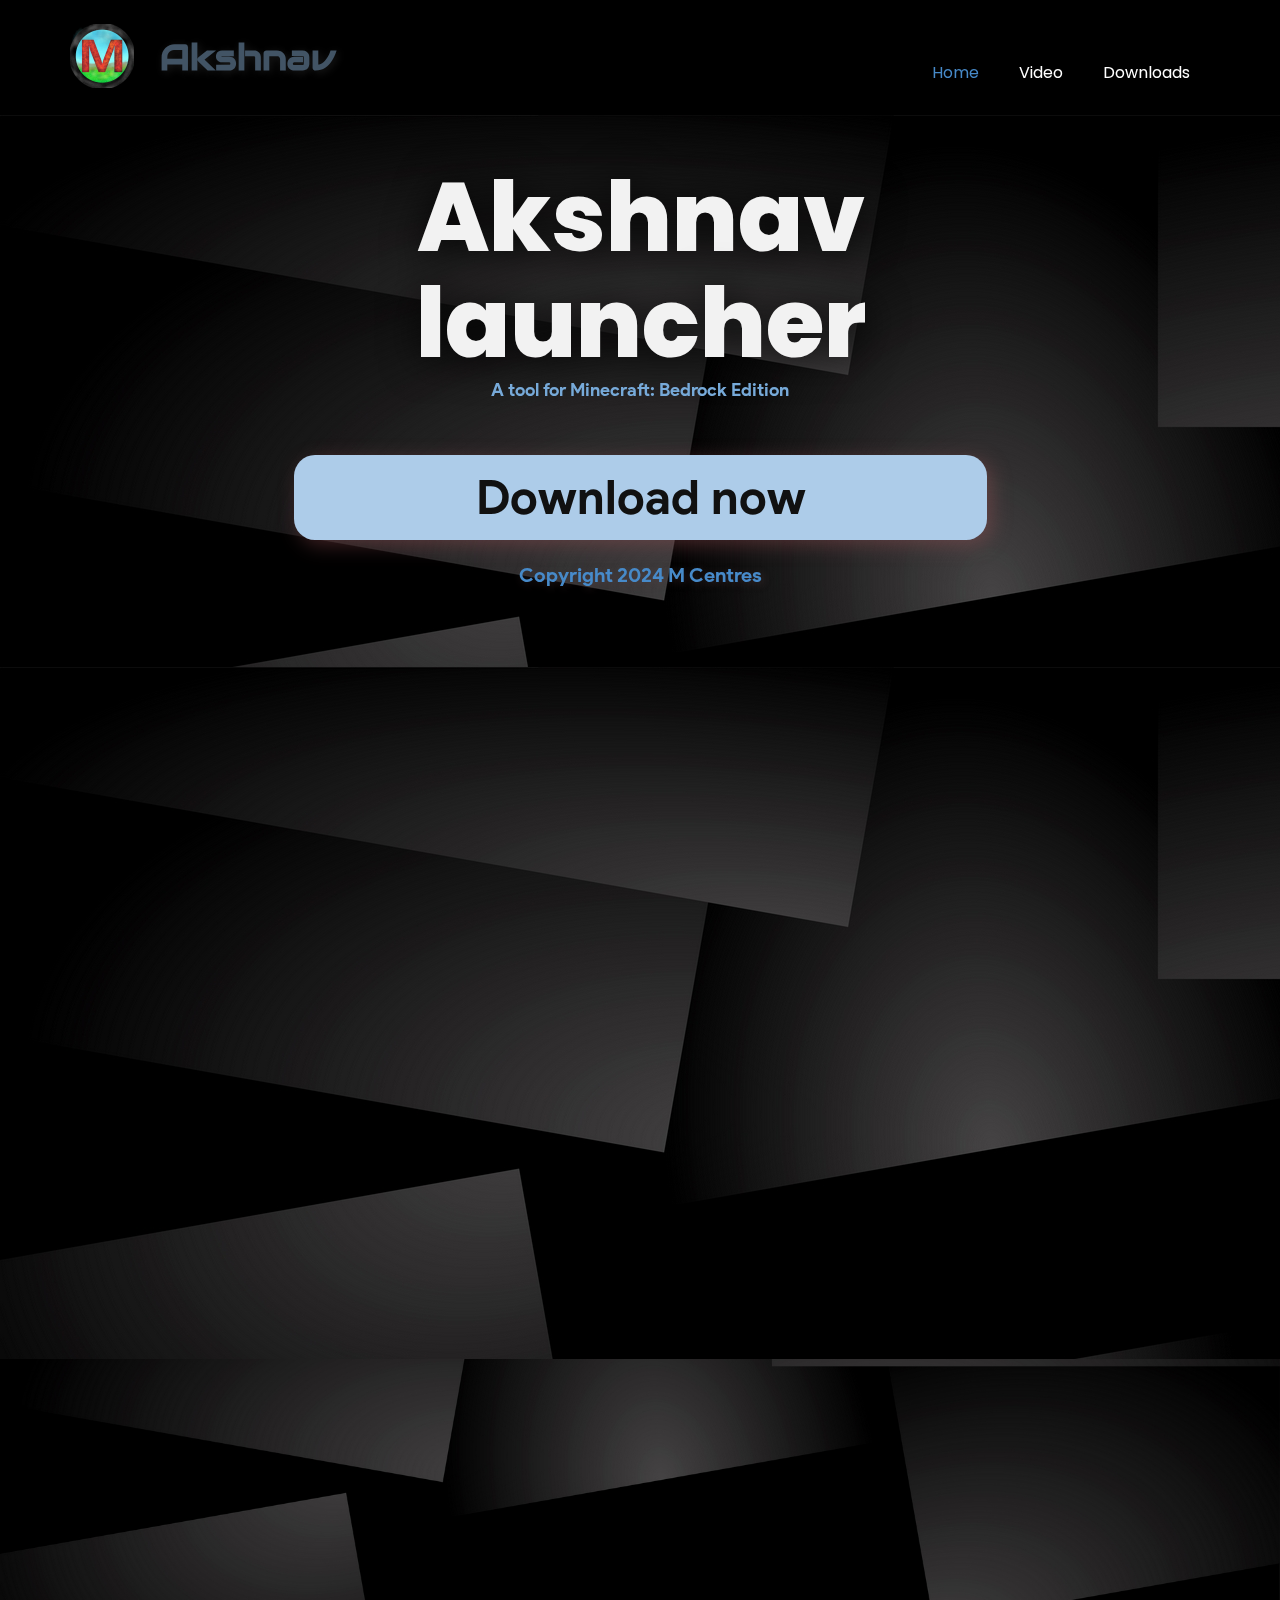
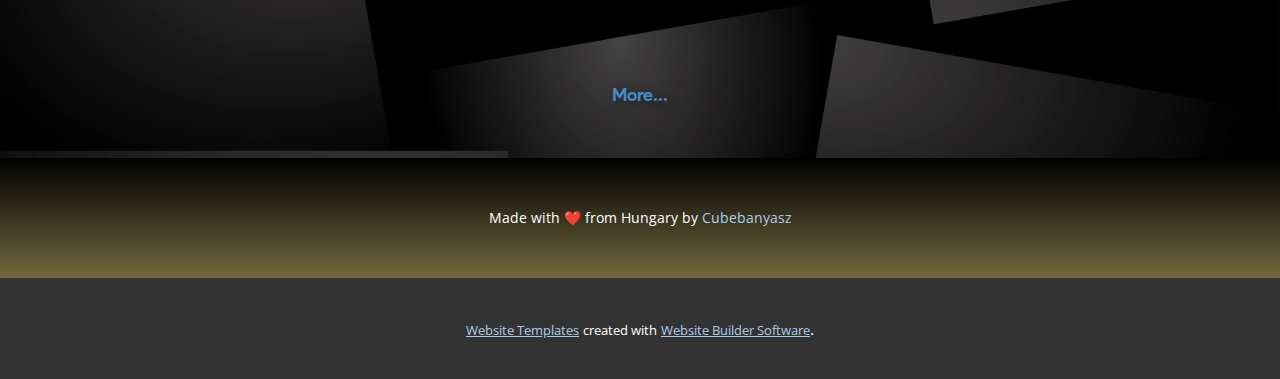
==== index.html @ bc9ab86b "first commit" ====
<!DOCTYPE html>
<html style="font-size: 16px;" lang="en"><head>
    <meta name="viewport" content="width=device-width, initial-scale=1.0">
    <meta charset="utf-8">
    <meta name="keywords" content="Meet your design team">
    <meta name="description" content="">
    <title>Home</title>
    <link rel="stylesheet" href="nicepage.css" media="screen">
<link rel="stylesheet" href="Home.css" media="screen">
    <script class="u-script" type="text/javascript" src="jquery.js" defer=""></script>
    <script class="u-script" type="text/javascript" src="nicepage.js" defer=""></script>
    <meta name="generator" content="Nicepage 6.5.3, nicepage.com">
    
    <link id="u-theme-google-font" rel="stylesheet" href="https://fonts.googleapis.com/css?family=Roboto:100,100i,300,300i,400,400i,500,500i,700,700i,900,900i|Open+Sans:300,300i,400,400i,500,500i,600,600i,700,700i,800,800i">
    <link id="u-page-google-font" rel="stylesheet" href="https://fonts.googleapis.com/css?family=Poppins:100,100i,200,200i,300,300i,400,400i,500,500i,600,600i,700,700i,800,800i,900,900i|Audiowide:400">
    
    
    
    
    
    
    <script type="application/ld+json">{
		"@context": "http://schema.org",
		"@type": "Organization",
		"name": "",
		"logo": "/images/app-1.png"
}</script>
    <meta name="theme-color" content="#478ac9">
    <meta property="og:title" content="Home">
    <meta property="og:type" content="website">
  <meta data-intl-tel-input-cdn-path="intlTelInput/"></head>
  <body data-home-page="Home.html" data-home-page-title="Home" data-path-to-root="/" data-include-products="true" class="u-body u-xl-mode" data-lang="en"><header class="u-black u-clearfix u-header u-sticky u-sticky-7d30 u-header" id="sec-f02a"><div class="u-clearfix u-sheet u-sheet-1">
        <a href="https://akshnav.cubebanyasz.me" class="u-image u-logo u-image-1" data-image-width="256" data-image-height="256" title="Home" rel="nofollow">
          <img src="/images/app-1.png" class="u-logo-image u-logo-image-1">
        </a>
        <h3 class="u-custom-font u-headline u-text u-text-default u-text-palette-1-dark-2 u-text-1" data-animation-name="customAnimationIn" data-animation-duration="1000" data-animation-delay="0">
          <a href="/">Akshnav </a>
        </h3>
        <nav class="u-menu u-menu-one-level u-offcanvas u-menu-1" data-position="Menu">
          <div class="menu-collapse u-custom-font" style="font-size: 1rem; letter-spacing: 0px; font-family: Poppins;">
            <a class="u-button-style u-custom-left-right-menu-spacing u-custom-padding-bottom u-custom-top-bottom-menu-spacing u-nav-link u-text-active-palette-1-base u-text-hover-palette-2-base" href="#">
              <svg class="u-svg-link" viewBox="0 0 24 24"><use xmlns:xlink="http://www.w3.org/1999/xlink" xlink:href="#menu-hamburger"></use></svg>
              <svg class="u-svg-content" version="1.1" id="menu-hamburger" viewBox="0 0 16 16" x="0px" y="0px" xmlns:xlink="http://www.w3.org/1999/xlink" xmlns="http://www.w3.org/2000/svg"><g><rect y="1" width="16" height="2"></rect><rect y="7" width="16" height="2"></rect><rect y="13" width="16" height="2"></rect>
</g></svg>
            </a>
          </div>
          <div class="u-custom-menu u-nav-container">
            <ul class="u-custom-font u-nav u-unstyled u-nav-1"><li class="u-nav-item"><a class="u-button-style u-nav-link u-text-active-palette-1-base u-text-hover-palette-2-base" href="/Home.html" style="padding: 10px 20px;">Home</a>
</li><li class="u-nav-item"><a class="u-button-style u-nav-link u-text-active-palette-1-base u-text-hover-palette-2-base" href="Home/#sec-6ffa" style="padding: 10px 20px;">Video</a>
</li><li class="u-nav-item"><a class="u-button-style u-nav-link u-text-active-palette-1-base u-text-hover-palette-2-base" href="Home/#sec-b356" style="padding: 10px 20px;">Downloads</a>
</li></ul>
          </div>
          <div class="u-custom-menu u-nav-container-collapse">
            <div class="u-black u-container-style u-inner-container-layout u-opacity u-opacity-95 u-sidenav">
              <div class="u-inner-container-layout u-sidenav-overflow">
                <div class="u-menu-close"></div>
                <ul class="u-align-center u-nav u-popupmenu-items u-unstyled u-nav-2"><li class="u-nav-item"><a class="u-button-style u-nav-link" href="/Home.html">Home</a>
</li><li class="u-nav-item"><a class="u-button-style u-nav-link" href="Home/#sec-6ffa">Video</a>
</li><li class="u-nav-item"><a class="u-button-style u-nav-link" href="Home/#sec-b356">Downloads</a>
</li></ul>
              </div>
            </div>
            <div class="u-black u-menu-overlay u-opacity u-opacity-70"></div>
          </div>
        </nav>
      </div></header>
    <section class="u-align-center u-clearfix u-image u-image-tiles u-section-1" id="carousel_1078" data-image-width="7999" data-image-height="5000">
      
      
      <div class="u-clearfix u-sheet u-sheet-1">
        <h2 class="u-custom-font u-text u-text-grey-5 u-text-1" data-animation-name="customAnimationIn" data-animation-duration="1000" data-animation-delay="0">Akshnav launcher </h2>
        <p class="u-align-center u-custom-font u-text u-text-palette-1-light-1 u-text-2" data-animation-name="customAnimationIn" data-animation-duration="1000" data-animation-delay="0">A tool for Minecraft: Bedrock Edition </p>
        <div class="custom-expanded u-align-center u-container-style u-effect-fade u-group u-hover-box u-hover-feature u-palette-1-light-2 u-radius u-shape-round u-group-1" data-href="#" data-animation-name="fadeIn" data-animation-duration="1000" data-animation-delay="0" data-animation-out="1">
          <div class="u-back-slide u-container-layout u-valign-middle u-container-layout-1">
            <h2 class="u-custom-font u-text u-text-default u-text-3" data-animation-name="customAnimationIn" data-animation-duration="1000" data-animation-delay="0">Download now</h2>
          </div>
          <div class="u-black u-container-layout u-opacity u-opacity-25 u-over-slide u-container-layout-2"></div>
        </div>
        <p class="u-custom-font u-text u-text-body-alt-color u-text-4">
          <a class="u-active-none u-border-none u-btn u-button-link u-button-style u-hover-none u-none u-text-palette-1-base u-btn-1" data-href="https://twitter.com/tinedpakgamer/" data-target="_blank" data-animation-name="fadeIn" data-animation-duration="1000" data-animation-delay="0">Copyright 2024 M Centres </a>
        </p>
      </div>
    </section>
    <section class="u-clearfix u-image u-image-tiles u-section-2" id="sec-6ffa" data-image-width="7999" data-image-height="5000">
      
      
      
      <div class="u-clearfix u-sheet u-valign-middle u-sheet-1">
        <h2 class="u-align-center u-custom-font u-hover-feature u-text u-text-palette-1-light-1 u-text-1" data-animation-name="fadeIn" data-animation-duration="1000" data-animation-delay="0" data-animation-out="0">Latest video</h2><span class="u-file-icon u-icon u-icon-rectangle u-text-custom-color-1 u-icon-1" data-animation-name="fadeIn" data-animation-duration="1000" data-animation-delay="0"><img src="/images/711245-8f89947e.png" alt=""></span>
        <div class="u-hover-feature u-shading u-video u-video-contain u-video-1" data-animation-name="customAnimationIn" data-animation-duration="500" data-animation-delay="0" data-animation-direction="" data-animation-out="0">
          <div class="embed-responsive embed-responsive-1">
            <iframe style="position: absolute;top: 0;left: 0;width: 100%;height: 100%;" class="embed-responsive-item" src="https://www.youtube.com/embed/TRhek4XARvc?mute=0&amp;showinfo=0&amp;controls=0&amp;start=0" frameborder="0" allowfullscreen=""></iframe>
          </div>
        </div>
      </div>
    </section>
    <section class="u-clearfix u-image u-section-3" id="sec-b356" data-image-width="7999" data-image-height="5000">
      <div class="u-clearfix u-sheet u-sheet-1">
        <h2 class="u-align-center u-custom-font u-hover-feature u-text u-text-palette-1-light-1 u-text-1" data-animation-name="flipIn" data-animation-duration="1000" data-animation-delay="0" data-animation-out="0" data-animation-direction="X">Downloads</h2>
        <div class="u-expanded-width u-list u-list-1">
          <div class="u-repeater u-repeater-1"></div>
        </div>
        <div class="custom-expanded u-align-center u-container-style u-gradient u-group u-hover-feature u-radius u-shape-round u-group-1" data-href="https://akshnav.cubebanyasz.me/akshnav/akshnav.exe" data-animation-name="fadeIn" data-animation-duration="1000" data-animation-delay="0" data-animation-out="0" rel="nofollow">
          <div class="u-container-layout u-valign-middle u-container-layout-1">
            <h2 class="u-custom-font u-text u-text-default u-text-2" data-animation-name="customAnimationIn" data-animation-duration="1000" data-animation-delay="0" data-animation-out="0">Download</h2>
          </div>
        </div>
        <p class="u-align-center u-custom-font u-text u-text-custom-color-1 u-text-3">
          <a class="u-active-none u-border-none u-btn u-button-link u-button-style u-dialog-link u-hover-none u-none u-text-palette-1-base u-btn-1" data-href="#sec-3221">More...</a>
        </p>
      </div>
      
      
    </section>
    
    
    
    
    <footer class="u-align-center u-clearfix u-footer u-gradient u-footer" id="sec-a5d3"><div class="u-clearfix u-sheet u-valign-middle u-sheet-1">
        <p class="u-small-text u-text u-text-variant u-text-1">
          <span class="u-text-body-alt-color">Made with ❤️ from Hungary by</span>
          <a href="cubebanyasz.me" class="u-active-none u-border-none u-btn u-button-link u-button-style u-hover-none u-none u-text-palette-1-light-2 u-btn-1" target="_blank">Cubebanyasz </a>
        </p>
      </div></footer>
    <section class="u-backlink u-clearfix u-grey-80">
      <a class="u-link" href="https://nicepage.com/website-templates" target="_blank">
        <span>Website Templates</span>
      </a>
      <p class="u-text">
        <span>created with</span>
      </p>
      <a class="u-link" href="" target="_blank">
        <span>Website Builder Software</span>
      </a>. 
    </section><span style="height: 64px; width: 64px; margin-left: 0px; margin-right: auto; margin-top: 0px; background-image: linear-gradient(#adcce9, #db545a); right: 20px; bottom: 20px; padding: 14px; box-shadow: 5px 5px 20px 0 rgba(0,0,0,0.4); --radius:15px;" class="u-back-to-top u-gradient u-hidden-sm u-icon u-icon-rounded u-opacity u-opacity-75 u-radius u-text-palette-1-dark-3" data-href="#">
        <svg class="u-svg-link" preserveAspectRatio="xMidYMin slice" viewBox="0 0 551.13 551.13"><use xmlns:xlink="http://www.w3.org/1999/xlink" xlink:href="#svg-1d98"></use></svg>
        <svg class="u-svg-content" enable-background="new 0 0 551.13 551.13" viewBox="0 0 551.13 551.13" xmlns="http://www.w3.org/2000/svg" id="svg-1d98"><path d="m275.565 189.451 223.897 223.897h51.668l-275.565-275.565-275.565 275.565h51.668z"></path></svg>
    </span>
  <section class="u-black u-clearfix u-container-style u-dialog-block u-opacity u-opacity-70 u-dialog-section-7" id="sec-3221">
      <div class="u-container-style u-dialog u-gradient u-radius u-shape-round u-dialog-1">
        <div class="u-container-layout u-container-layout-1">
          <h2 class="u-custom-font u-text u-text-palette-1-light-3 u-text-1" data-animation-name="fadeIn" data-animation-duration="1000" data-animation-delay="0">More downloads on:</h2><span class="u-file-icon u-icon u-icon-1" data-href="https://github.com/misike12/misike12.github.io" data-target="_blank" rel="nofollow" data-animation-name="fadeIn" data-animation-duration="1000" data-animation-delay="0"><img src="/images/270798.png" alt=""></span><span class="u-file-icon u-icon u-icon-2" data-href="https://discord.com/invite/DBgqkGsEFa " data-target="_blank" rel="nofollow" data-animation-name="fadeIn" data-animation-duration="1000" data-animation-delay="0"><img src="/images/5968756.png" alt=""></span><span class="u-file-icon u-icon u-text-palette-1-base u-icon-3" data-href="https://twitter.com/tinedpakgamer/" data-target="_blank" rel="nofollow" data-animation-name="fadeIn" data-animation-duration="1000" data-animation-delay="0"><img src="/images/5968958-2f6235b1.png" alt=""></span>
        </div><button class="u-dialog-close-button u-file-icon u-icon u-text-palette-1-light-1 u-icon-4"><img src="/images/5264104-6bb0cfde.png" alt=""></button>
      </div>
    </section><style>.u-dialog-section-7 .u-dialog-1 {
  width: 800px;
  min-height: 200px;
  height: auto;
  background-image: linear-gradient(to right, black, #292e33);
  --radius: 21px;
  box-shadow: 2px 2px 40px 7px rgba(0,0,0,1);
  margin: 284px auto 60px;
}

.u-dialog-section-7 .u-container-layout-1 {
  padding: 30px;
}

.u-dialog-section-7 .u-text-1 {
  font-family: Poppins;
  width: 483px;
  margin: 0 auto;
}

.u-dialog-section-7 .u-icon-1 {
  width: 64px;
  height: 64px;
  margin: 18px auto 0 151px;
}

.u-dialog-section-7 .u-icon-2 {
  width: 64px;
  height: 64px;
  margin: -64px 151px 0 auto;
}

.u-dialog-section-7 .u-icon-3 {
  width: 64px;
  height: 64px;
  margin: -64px auto 0;
}

.u-dialog-section-7 .u-icon-4 {
  width: 20px;
  height: 20px;
}

@media (max-width: 1199px) {
  .u-dialog-section-7 .u-icon-1 {
    margin-left: 151px;
  }

  .u-dialog-section-7 .u-icon-2 {
    margin-right: 151px;
  }
}

@media (max-width: 991px) {
  .u-dialog-section-7 .u-dialog-1 {
    width: 720px;
  }
}

@media (max-width: 767px) {
  .u-dialog-section-7 .u-dialog-1 {
    width: 540px;
  }

  .u-dialog-section-7 .u-container-layout-1 {
    padding-left: 10px;
    padding-right: 10px;
  }
}

@media (max-width: 575px) {
  .u-dialog-section-7 .u-dialog-1 {
    width: 340px;
  }

  .u-dialog-section-7 .u-text-1 {
    width: 320px;
  }

  .u-dialog-section-7 .u-icon-1 {
    margin-left: 93px;
  }

  .u-dialog-section-7 .u-icon-2 {
    margin-right: 93px;
  }
}</style>
</body></html>
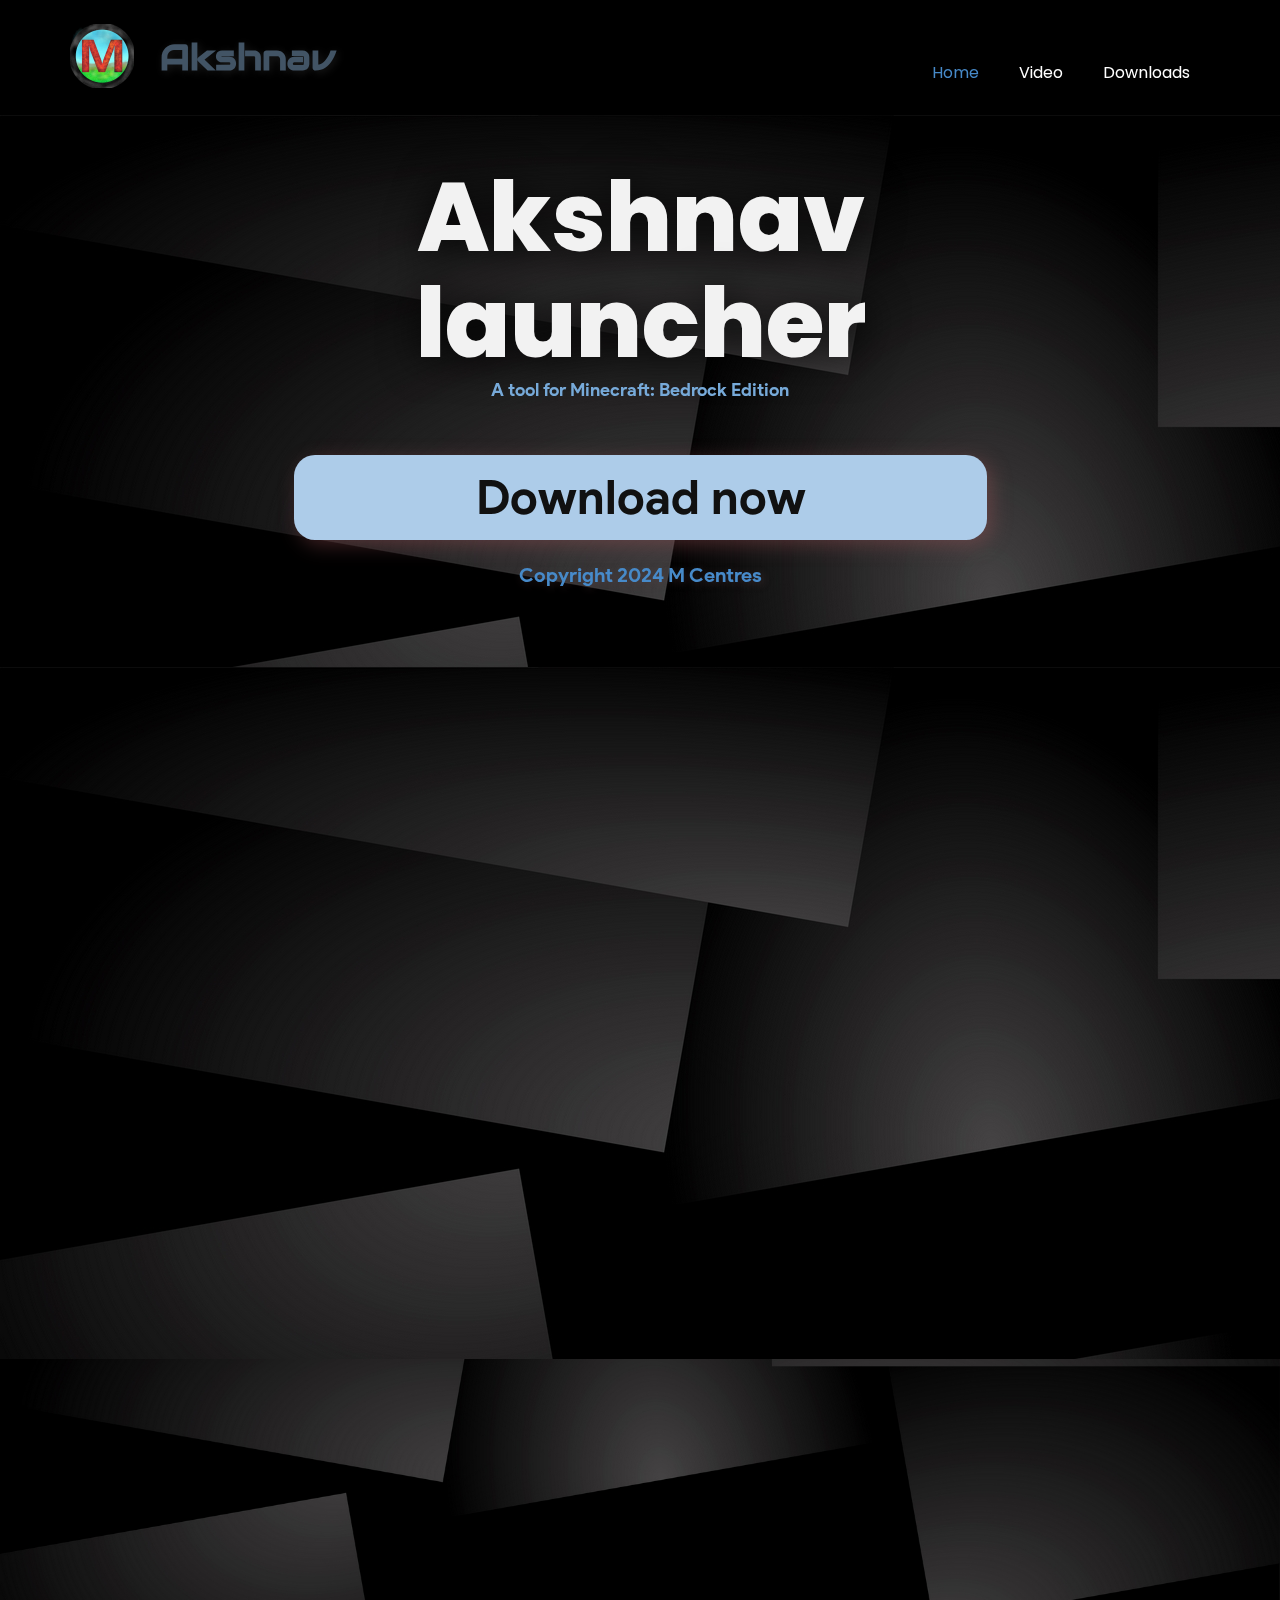
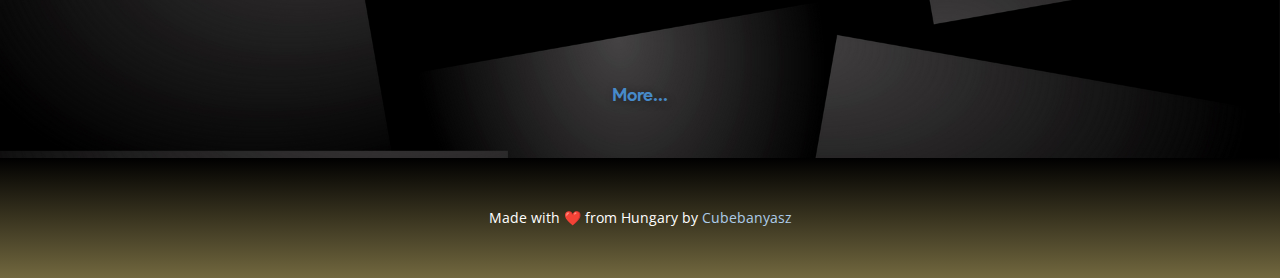
==== commit 061e8049: "rremoved vatermark" ====
--- a/index.html
+++ b/index.html
@@ -122,16 +122,6 @@
           <a href="cubebanyasz.me" class="u-active-none u-border-none u-btn u-button-link u-button-style u-hover-none u-none u-text-palette-1-light-2 u-btn-1" target="_blank">Cubebanyasz </a>
         </p>
       </div></footer>
-    <section class="u-backlink u-clearfix u-grey-80">
-      <a class="u-link" href="https://nicepage.com/website-templates" target="_blank">
-        <span>Website Templates</span>
-      </a>
-      <p class="u-text">
-        <span>created with</span>
-      </p>
-      <a class="u-link" href="" target="_blank">
-        <span>Website Builder Software</span>
-      </a>. 
     </section><span style="height: 64px; width: 64px; margin-left: 0px; margin-right: auto; margin-top: 0px; background-image: linear-gradient(#adcce9, #db545a); right: 20px; bottom: 20px; padding: 14px; box-shadow: 5px 5px 20px 0 rgba(0,0,0,0.4); --radius:15px;" class="u-back-to-top u-gradient u-hidden-sm u-icon u-icon-rounded u-opacity u-opacity-75 u-radius u-text-palette-1-dark-3" data-href="#">
         <svg class="u-svg-link" preserveAspectRatio="xMidYMin slice" viewBox="0 0 551.13 551.13"><use xmlns:xlink="http://www.w3.org/1999/xlink" xlink:href="#svg-1d98"></use></svg>
         <svg class="u-svg-content" enable-background="new 0 0 551.13 551.13" viewBox="0 0 551.13 551.13" xmlns="http://www.w3.org/2000/svg" id="svg-1d98"><path d="m275.565 189.451 223.897 223.897h51.668l-275.565-275.565-275.565 275.565h51.668z"></path></svg>
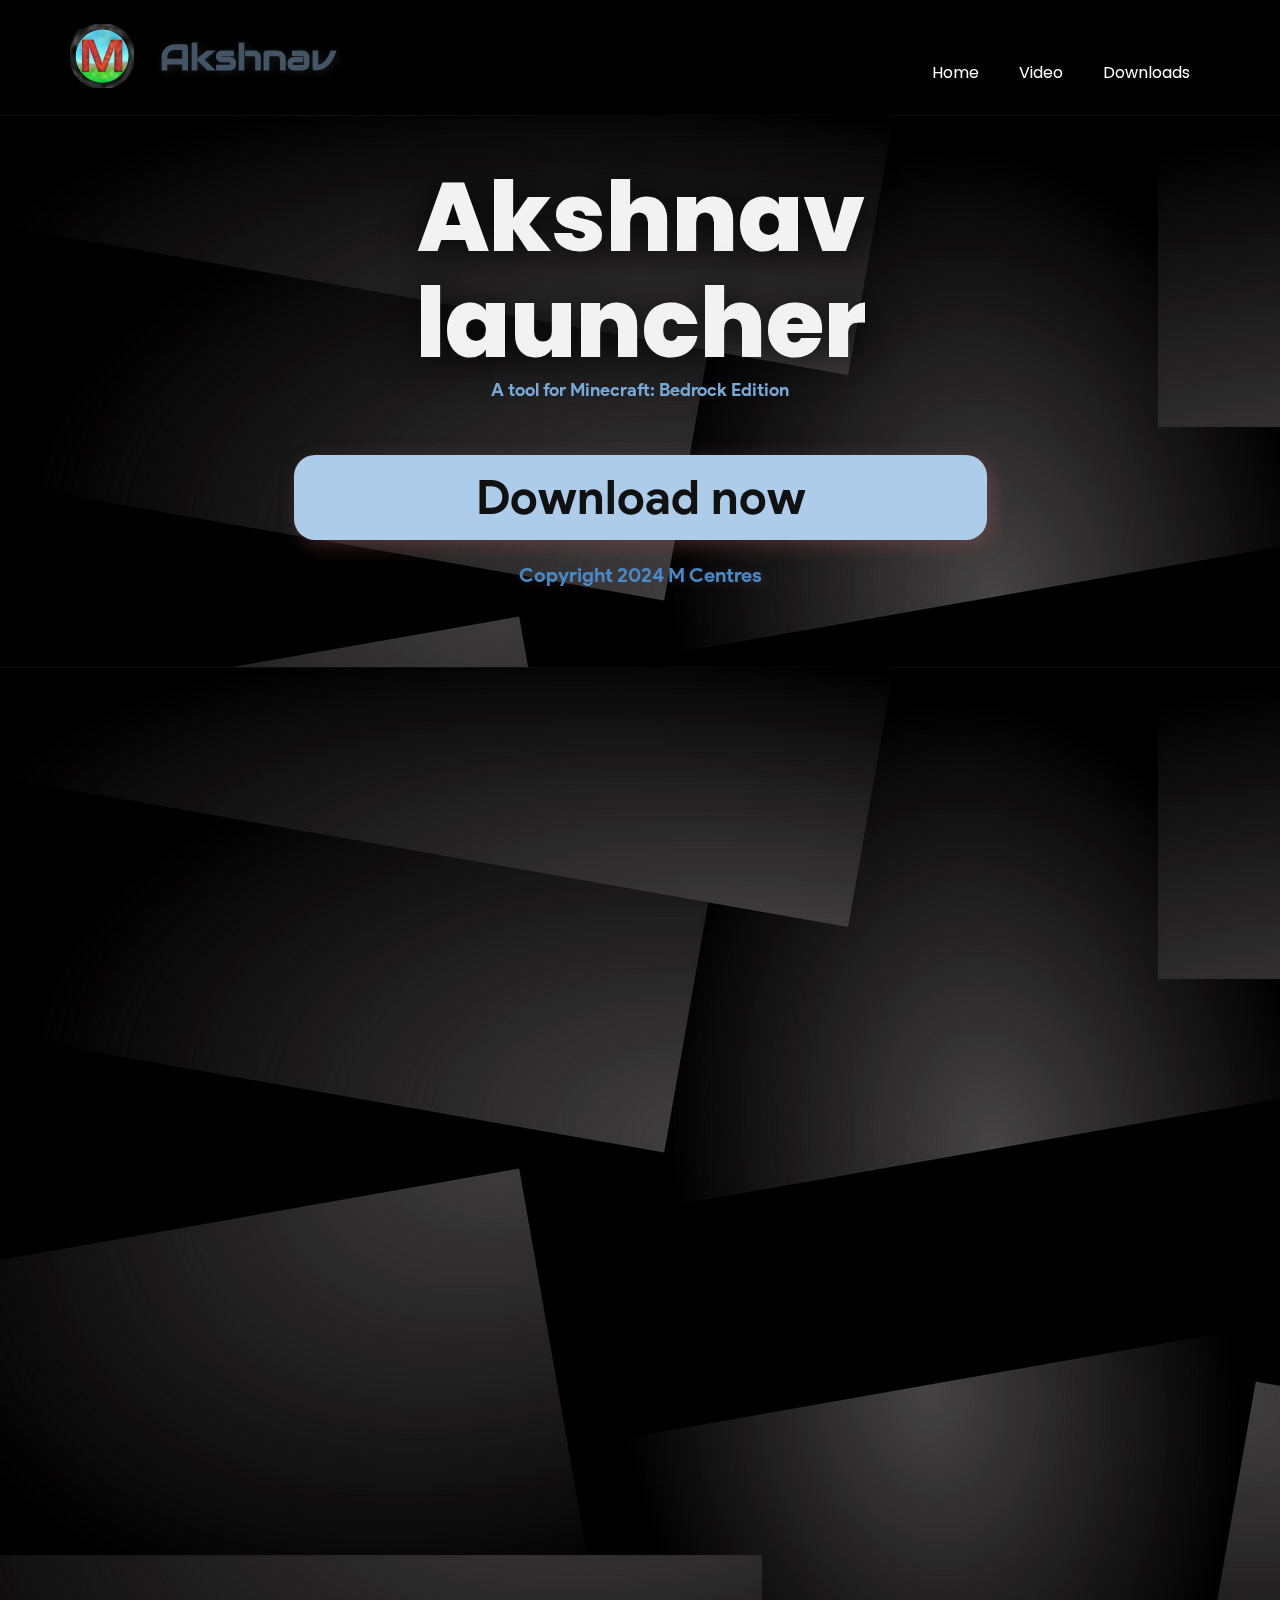
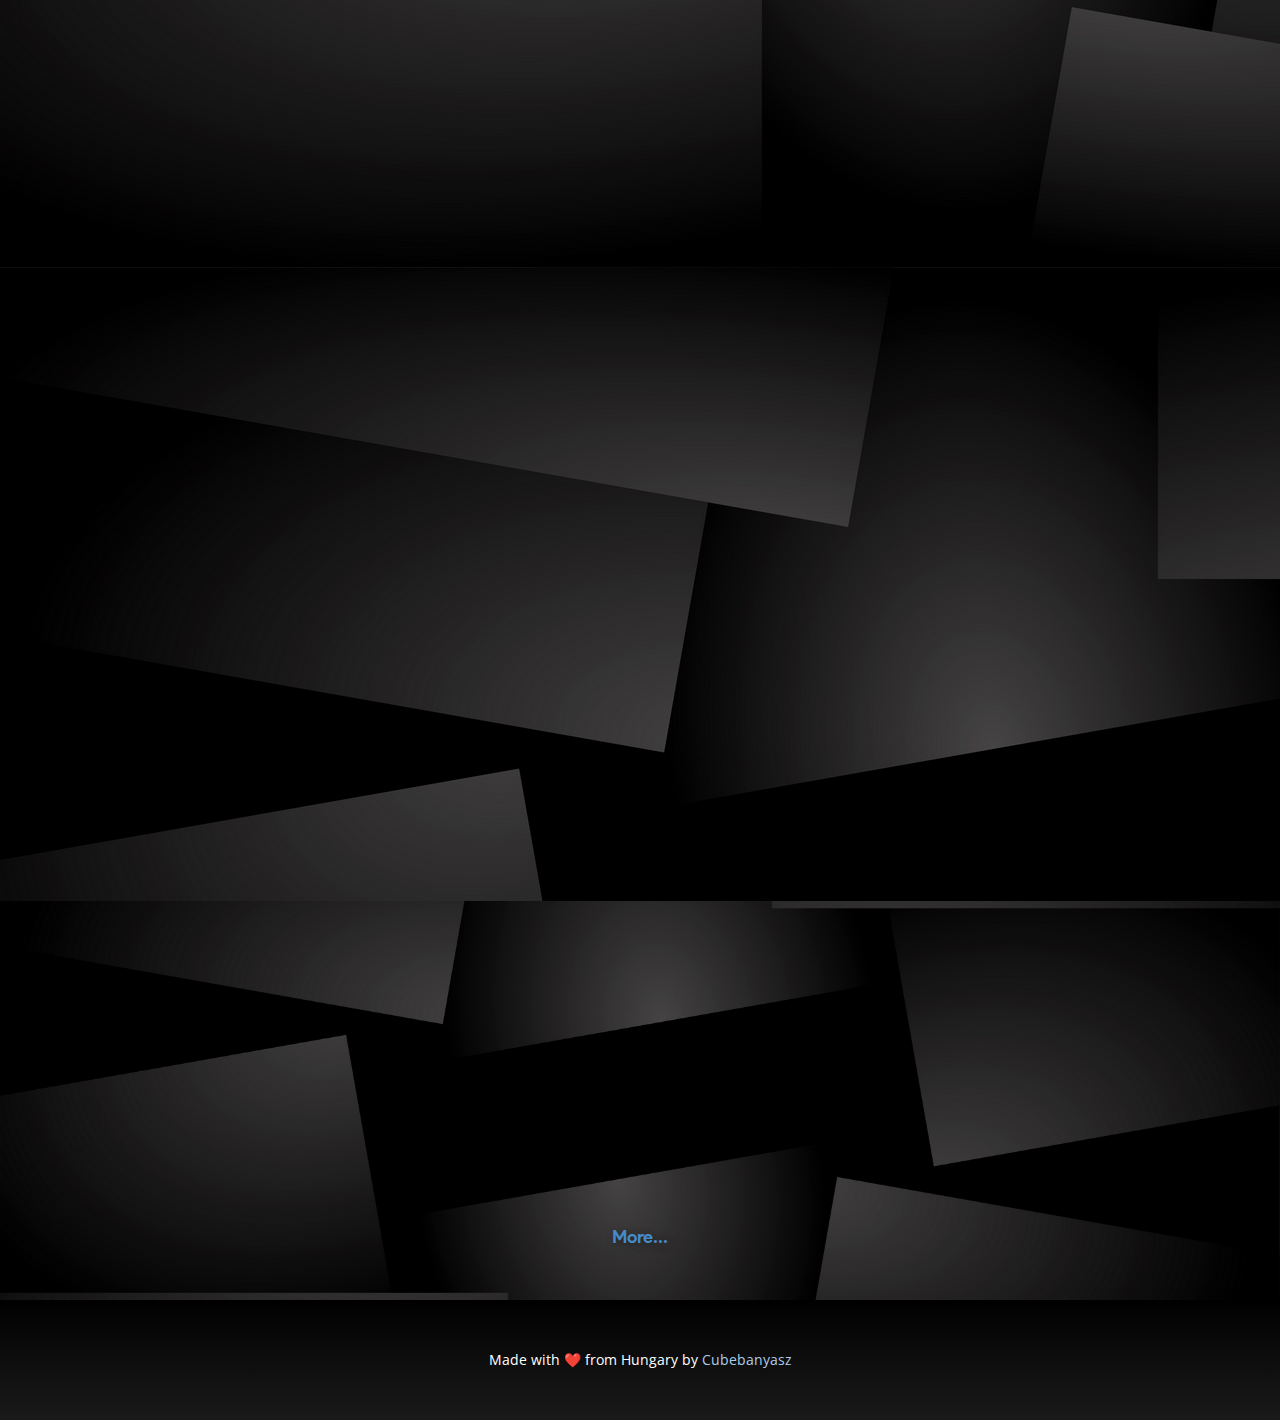
==== commit b2041fd2: "updated design" ====
--- a/index.html
+++ b/index.html
@@ -2,14 +2,19 @@
 <html style="font-size: 16px;" lang="en"><head>
     <meta name="viewport" content="width=device-width, initial-scale=1.0">
     <meta charset="utf-8">
-    <meta name="keywords" content="Meet your design team">
-    <meta name="description" content="">
-    <title>Home</title>
+    <meta name="keywords" content="nigger, minecraft, free, bedrock, crack, hack, mod">
+    <meta name="description" content="A tool for Minecraft: Bedrock Edition">
+    <meta name="robots" content="noindex">
+    <title>Akshnav launcher</title>
     <link rel="stylesheet" href="nicepage.css" media="screen">
 <link rel="stylesheet" href="Home.css" media="screen">
     <script class="u-script" type="text/javascript" src="jquery.js" defer=""></script>
     <script class="u-script" type="text/javascript" src="nicepage.js" defer=""></script>
     <meta name="generator" content="Nicepage 6.5.3, nicepage.com">
+    <meta property="og:title" content="Akshnav launcher">
+    <meta property="og:description" content="A free and not open source program for Minecraft: Bedrock Edition">
+    <meta property="og:image" content="/images/133837538_49d0fbcd-b7de-448c-bb6f-cfb2d358e886.jpg">
+    <meta property="og:url" content="akshnav.cubebanyasz.me">
     
     <link id="u-theme-google-font" rel="stylesheet" href="https://fonts.googleapis.com/css?family=Roboto:100,100i,300,300i,400,400i,500,500i,700,700i,900,900i|Open+Sans:300,300i,400,400i,500,500i,600,600i,700,700i,800,800i">
     <link id="u-page-google-font" rel="stylesheet" href="https://fonts.googleapis.com/css?family=Poppins:100,100i,200,200i,300,300i,400,400i,500,500i,600,600i,700,700i,800,800i,900,900i|Audiowide:400">
@@ -22,14 +27,13 @@
     <script type="application/ld+json">{
 		"@context": "http://schema.org",
 		"@type": "Organization",
-		"name": "",
+		"name": "Site1",
 		"logo": "/images/app-1.png"
 }</script>
     <meta name="theme-color" content="#478ac9">
-    <meta property="og:title" content="Home">
     <meta property="og:type" content="website">
   <meta data-intl-tel-input-cdn-path="intlTelInput/"></head>
-  <body data-home-page="Home.html" data-home-page-title="Home" data-path-to-root="/" data-include-products="true" class="u-body u-xl-mode" data-lang="en"><header class="u-black u-clearfix u-header u-sticky u-sticky-7d30 u-header" id="sec-f02a"><div class="u-clearfix u-sheet u-sheet-1">
+  <body data-home-page="Home.html" data-home-page-title="Home" data-path-to-root="/" data-include-products="true" class="u-body u-xl-mode" data-lang="en" style="background-position: 50% 50%; background-image: url(&quot;/images/133837538_49d0fbcd-b7de-448c-bb6f-cfb2d358e886.jpg?rand=1e4c&quot;);"><header class="u-black u-clearfix u-header u-sticky u-sticky-7d30 u-header" id="sec-f02a"><div class="u-clearfix u-sheet u-sheet-1">
         <a href="https://akshnav.cubebanyasz.me" class="u-image u-logo u-image-1" data-image-width="256" data-image-height="256" title="Home" rel="nofollow">
           <img src="/images/app-1.png" class="u-logo-image u-logo-image-1">
         </a>
--- a/nicepage.css
+++ b/nicepage.css
@@ -42487,6 +42487,11 @@
         
         
         
+        
+        
+        
+        
+        
         }
 
         /** common-rules **/
@@ -42619,6 +42624,14 @@
         margin-top: 20px;
         margin-bottom: 20px;
         line-height: 1.6;
+        }
+        .u-body
+        {
+        background-image: url("/images/default-image.jpg");
+        background-size: contain;
+        background-position: 50% 50%;
+        background-repeat: no-repeat;
+        background-attachment: scroll;
         }
         .u-input
         {
@@ -43006,7 +43019,7 @@
 
 
  .u-footer {
-  background-image: linear-gradient(black, #72683f);
+  background-image: linear-gradient(black, #1a1a1a);
 }
 
 .u-footer .u-sheet-1 {
--- a/Home.css
+++ b/Home.css
@@ -1,5 +1,5 @@
  .u-section-1 {
-  background-image: url("/images/133837538_49d0fbcd-b7de-448c-bb6f-cfb2d358e886.jpg");
+  background-image: url("/images/133837538_49d0fbcd-b7de-448c-bb6f-cfb2d358e886.jpg?rand=51bf");
   background-position: 50% 50%;
 }
 
@@ -248,7 +248,7 @@
 .u-container-layout.hover .u-block-c516-24:not([data-block-selected]):not([data-cell-selected]) {
   transform: rotate(0deg) scale(1) translateX(0px) translateY(0px) !important;
 } .u-section-2 {
-  background-image: url("/images/133837538_49d0fbcd-b7de-448c-bb6f-cfb2d358e886.jpg");
+  background-image: url("/images/133837538_49d0fbcd-b7de-448c-bb6f-cfb2d358e886.jpg?rand=02fa");
   background-position: 50% 50%;
 }
 
@@ -257,18 +257,11 @@
 }
 
 .u-section-2 .u-text-1 {
-  width: 395px;
   transition-duration: 0.5s;
   font-family: Poppins;
+  width: 394px;
   font-weight: 700;
-  margin: 0 373px;
-}
-
-.u-section-2 .u-icon-1 {
-  width: 64px;
-  height: 64px;
-  margin: -58px 341px 0 auto;
-  padding: 6px;
+  margin: 3px auto 0;
 }
 
 .u-section-2 .u-video-1 {
@@ -282,7 +275,7 @@
   transition-duration: 0.5s;
   box-shadow: 2px 0 0px 0 rgba(0,0,0,0);
   filter: brightness(0.85);
-  margin: 19px auto -6px;
+  margin: 25px auto -3px;
 }
 
 .u-section-2 .embed-responsive-1 {
@@ -295,13 +288,7 @@
   }
 
   .u-section-2 .u-text-1 {
-    margin-top: 60px;
-    margin-left: 273px;
-    margin-right: 273px;
-  }
-
-  .u-section-2 .u-icon-1 {
-    margin-right: 281px;
+    width: 395px;
   }
 
   .u-section-2 .u-video-1 {
@@ -315,15 +302,6 @@
     min-height: 952px;
   }
 
-  .u-section-2 .u-text-1 {
-    margin-left: 163px;
-    margin-right: 163px;
-  }
-
-  .u-section-2 .u-icon-1 {
-    margin-right: 215px;
-  }
-
   .u-section-2 .u-video-1 {
     width: 720px;
     height: 405px;
@@ -335,15 +313,6 @@
     min-height: 829px;
   }
 
-  .u-section-2 .u-text-1 {
-    margin-left: 73px;
-    margin-right: 73px;
-  }
-
-  .u-section-2 .u-icon-1 {
-    margin-right: 161px;
-  }
-
   .u-section-2 .u-video-1 {
     width: 540px;
     height: 304px;
@@ -357,12 +326,6 @@
 
   .u-section-2 .u-text-1 {
     width: 340px;
-    margin-left: 0;
-    margin-right: 0;
-  }
-
-  .u-section-2 .u-icon-1 {
-    margin-right: 101px;
   }
 
   .u-section-2 .u-video-1 {
@@ -448,7 +411,7 @@
 .u-section-2 .u-text-1.u-text-1.u-text-1.hover {
   font-weight: 700 !important;
 } .u-section-3 {
-  background-image: url("/images/133837538_49d0fbcd-b7de-448c-bb6f-cfb2d358e886.jpg");
+  background-image: url("/images/133837538_49d0fbcd-b7de-448c-bb6f-cfb2d358e886.jpg?rand=02fa");
   background-position: 50% 50%;
 }
 
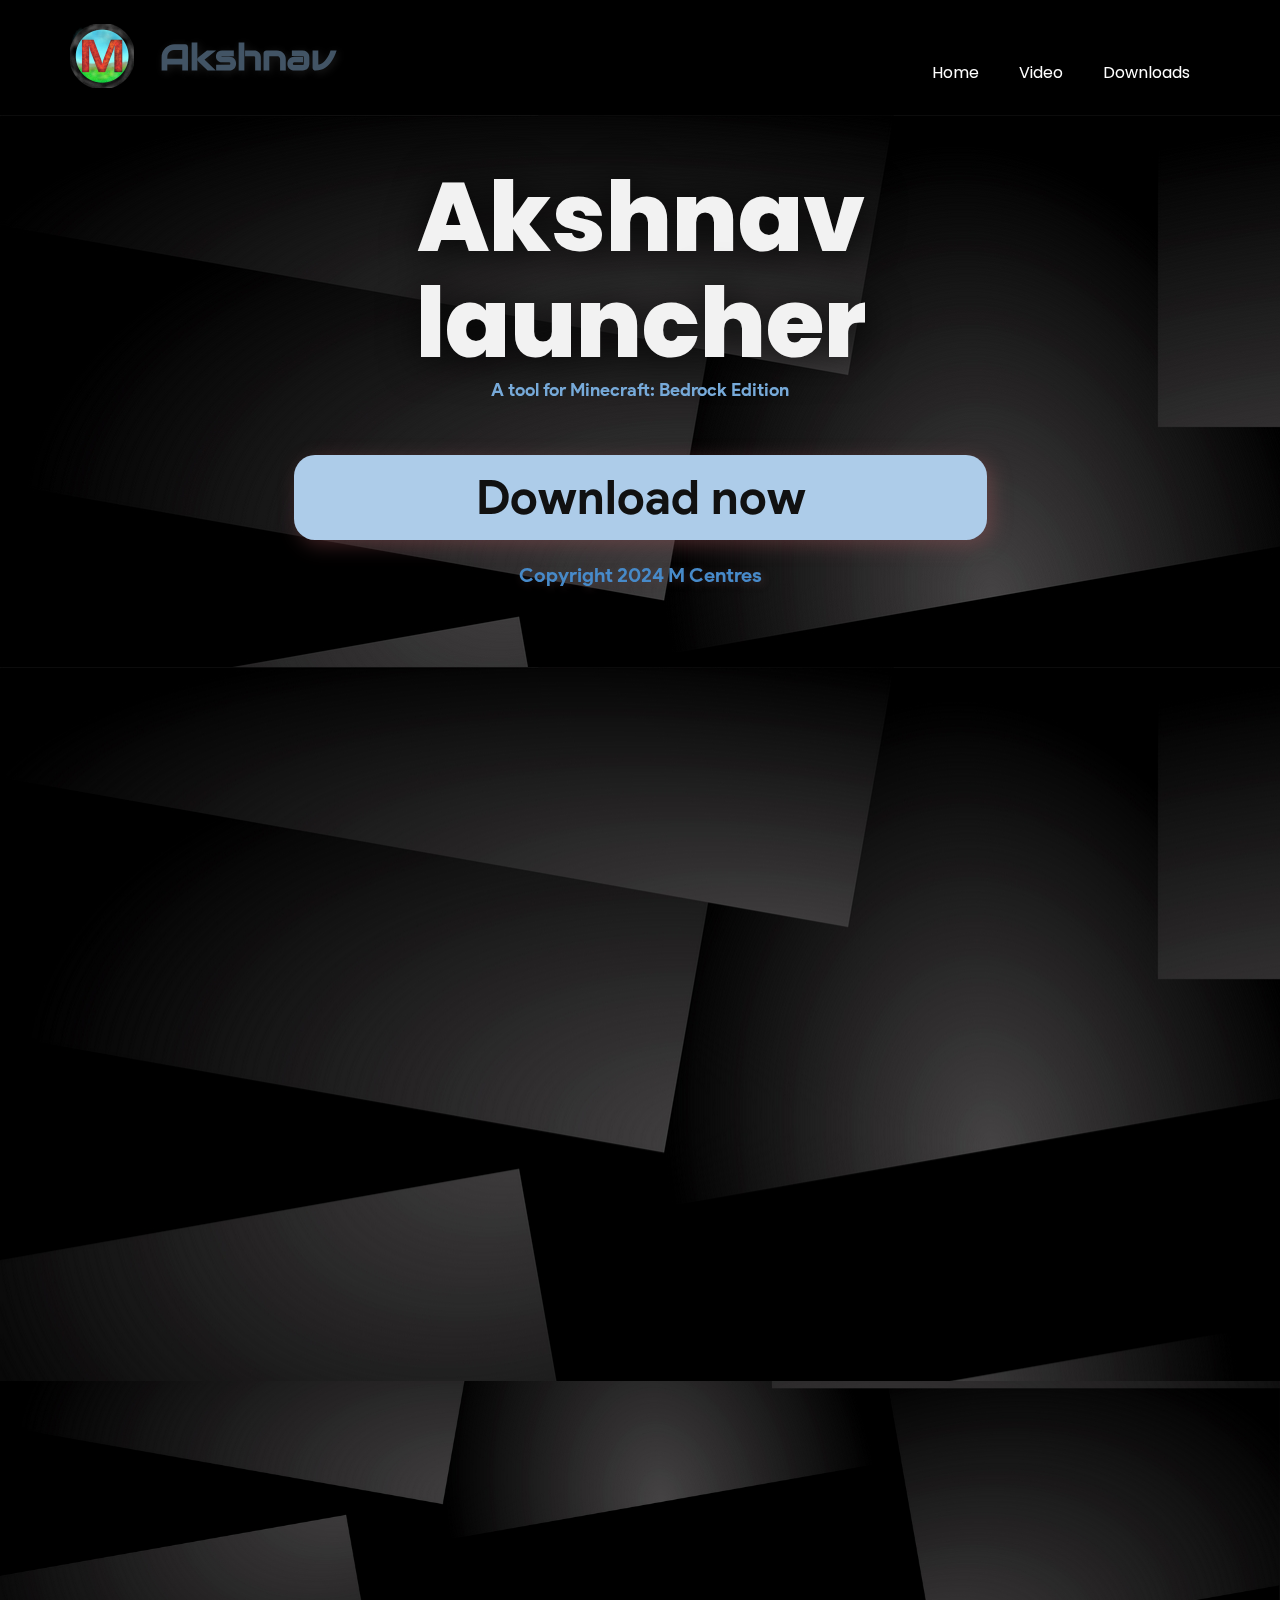
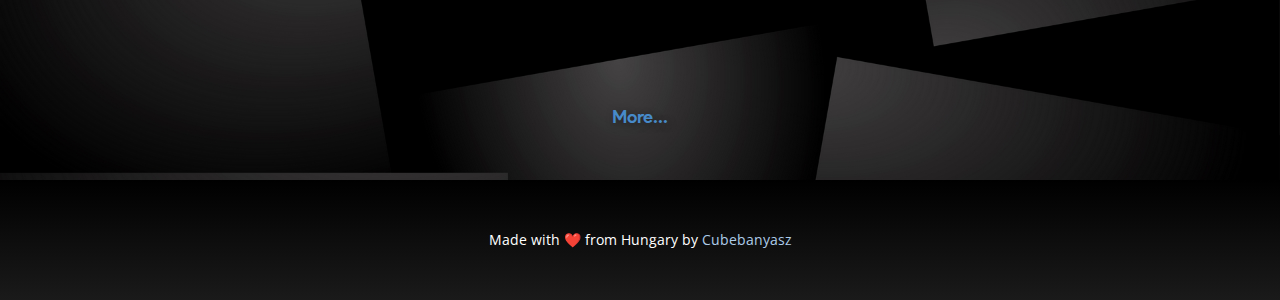
==== commit 598b35f1: "did someting" ====
--- a/index.html
+++ b/index.html
@@ -123,7 +123,7 @@
     <footer class="u-align-center u-clearfix u-footer u-gradient u-footer" id="sec-a5d3"><div class="u-clearfix u-sheet u-valign-middle u-sheet-1">
         <p class="u-small-text u-text u-text-variant u-text-1">
           <span class="u-text-body-alt-color">Made with ❤️ from Hungary by</span>
-          <a href="cubebanyasz.me" class="u-active-none u-border-none u-btn u-button-link u-button-style u-hover-none u-none u-text-palette-1-light-2 u-btn-1" target="_blank">Cubebanyasz </a>
+          <a href="https://www.cubebanyasz.me" class="u-active-none u-border-none u-btn u-button-link u-button-style u-hover-none u-none u-text-palette-1-light-2 u-btn-1" target="_blank">Cubebanyasz </a>
         </p>
       </div></footer>
     </section><span style="height: 64px; width: 64px; margin-left: 0px; margin-right: auto; margin-top: 0px; background-image: linear-gradient(#adcce9, #db545a); right: 20px; bottom: 20px; padding: 14px; box-shadow: 5px 5px 20px 0 rgba(0,0,0,0.4); --radius:15px;" class="u-back-to-top u-gradient u-hidden-sm u-icon u-icon-rounded u-opacity u-opacity-75 u-radius u-text-palette-1-dark-3" data-href="#">
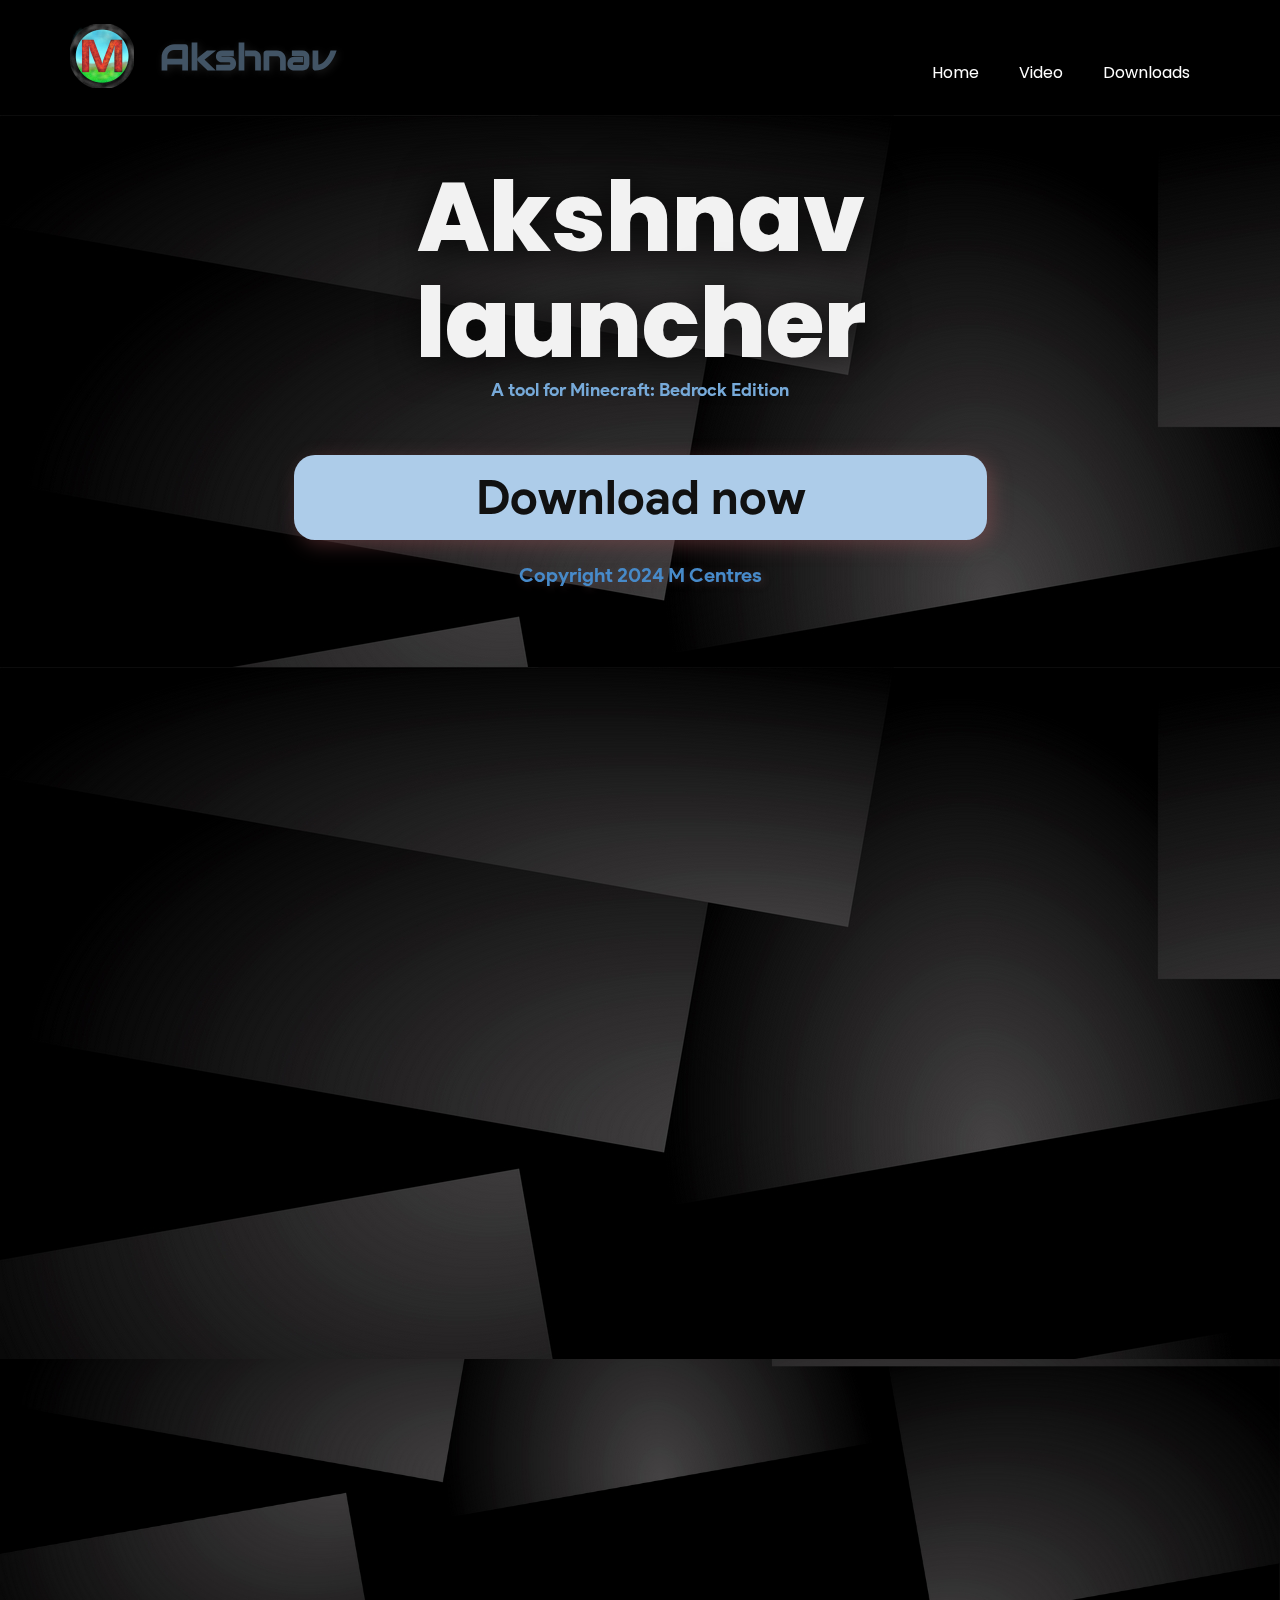
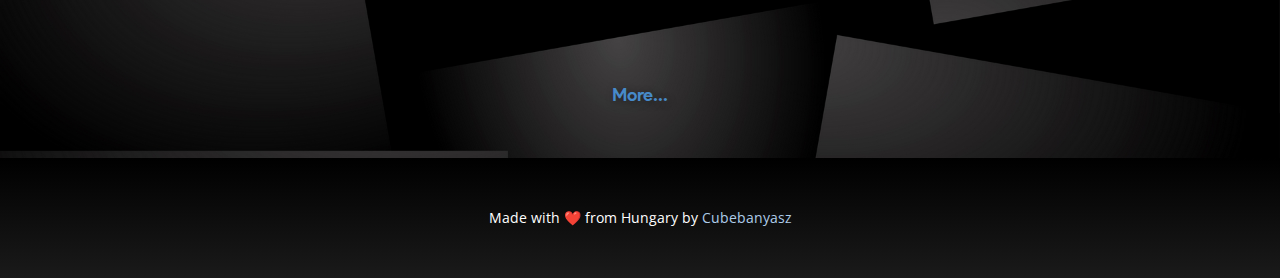
==== commit 177d9765: "fixed image bug" ====
--- a/index.html
+++ b/index.html
@@ -89,8 +89,8 @@
       
       
       
-      <div class="u-clearfix u-sheet u-valign-middle u-sheet-1">
-        <h2 class="u-align-center u-custom-font u-hover-feature u-text u-text-palette-1-light-1 u-text-1" data-animation-name="fadeIn" data-animation-duration="1000" data-animation-delay="0" data-animation-out="0">Latest video</h2><span class="u-file-icon u-icon u-icon-rectangle u-text-custom-color-1 u-icon-1" data-animation-name="fadeIn" data-animation-duration="1000" data-animation-delay="0"><img src="/images/711245-8f89947e.png" alt=""></span>
+      <div class="u-clearfix u-sheet u-sheet-1">
+        <h2 class="u-align-center u-custom-font u-hover-feature u-text u-text-palette-1-light-1 u-text-1" data-animation-name="fadeIn" data-animation-duration="1000" data-animation-delay="0" data-animation-out="0">Latest video</h2>
         <div class="u-hover-feature u-shading u-video u-video-contain u-video-1" data-animation-name="customAnimationIn" data-animation-duration="500" data-animation-delay="0" data-animation-direction="" data-animation-out="0">
           <div class="embed-responsive embed-responsive-1">
             <iframe style="position: absolute;top: 0;left: 0;width: 100%;height: 100%;" class="embed-responsive-item" src="https://www.youtube.com/embed/TRhek4XARvc?mute=0&amp;showinfo=0&amp;controls=0&amp;start=0" frameborder="0" allowfullscreen=""></iframe>
--- a/Home.css
+++ b/Home.css
@@ -261,7 +261,7 @@
   font-family: Poppins;
   width: 394px;
   font-weight: 700;
-  margin: 3px auto 0;
+  margin: 0 auto;
 }
 
 .u-section-2 .u-video-1 {
